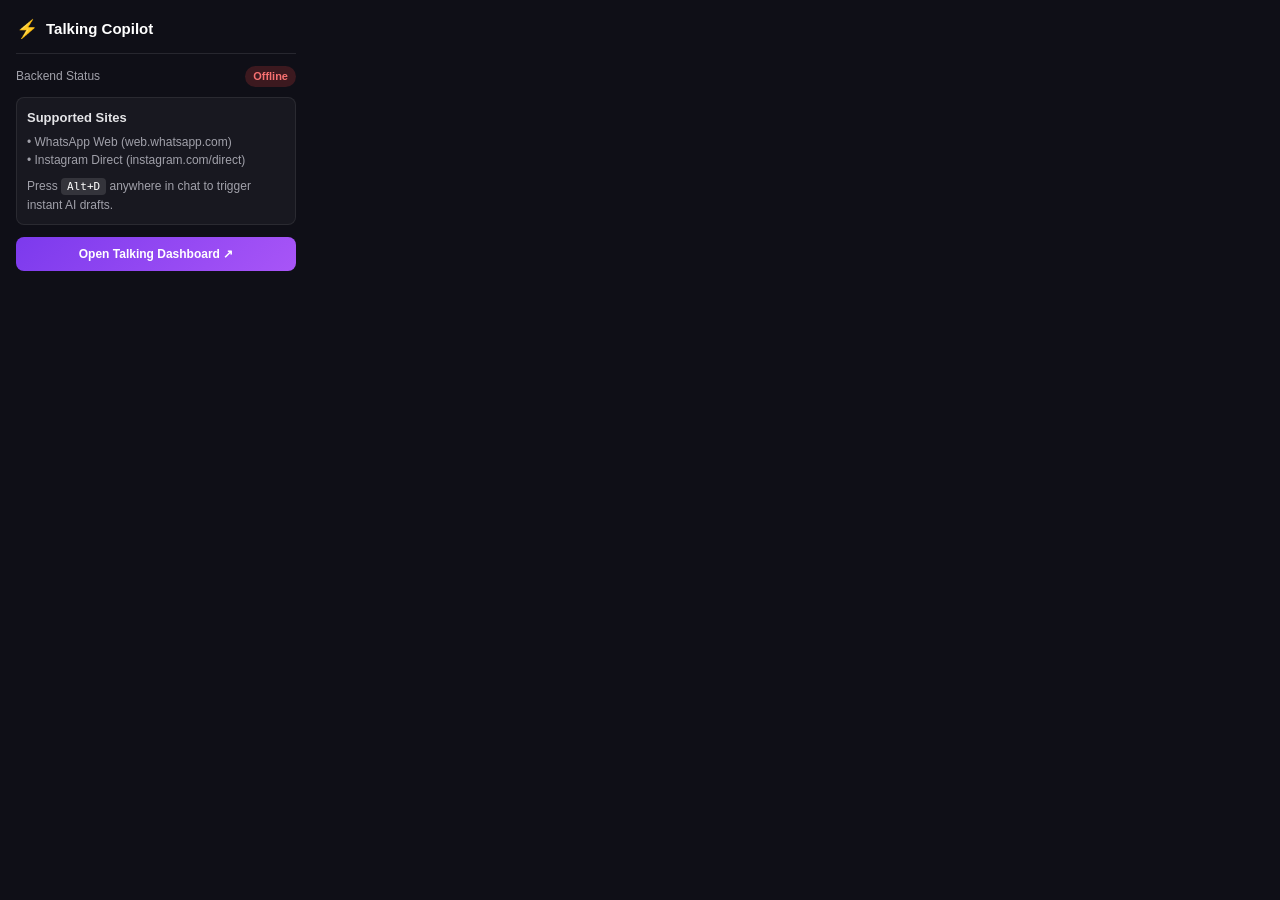
==== extension/popup.html @ 228fe3c1 "feat: in-page chat copilot, fact miner and inspector, and telegram parser" ====
<!DOCTYPE html>
<html lang="en">
<head>
  <meta charset="UTF-8">
  <title>Talking Copilot</title>
  <style>
    body {
      width: 280px;
      margin: 0;
      padding: 16px;
      background: #0f0f17;
      color: #f4f4f5;
      font-family: -apple-system, BlinkMacSystemFont, 'Segoe UI', Roboto, sans-serif;
      font-size: 13px;
      line-height: 1.5;
    }
    .header {
      display: flex;
      align-items: center;
      gap: 8px;
      margin-bottom: 12px;
      padding-bottom: 10px;
      border-bottom: 1px solid rgba(255, 255, 255, 0.1);
    }
    .logo {
      font-size: 18px;
    }
    .title {
      font-weight: 700;
      font-size: 15px;
      color: #fff;
    }
    .status-row {
      display: flex;
      align-items: center;
      justify-content: space-between;
      margin-bottom: 10px;
      font-size: 12px;
      color: #a1a1aa;
    }
    .badge {
      padding: 2px 8px;
      border-radius: 999px;
      font-size: 11px;
      font-weight: 600;
    }
    .badge.online {
      background: rgba(16, 185, 129, 0.2);
      color: #34d399;
    }
    .badge.offline {
      background: rgba(239, 68, 68, 0.2);
      color: #f87171;
    }
    .shortcuts-card {
      background: rgba(255, 255, 255, 0.04);
      border: 1px solid rgba(255, 255, 255, 0.08);
      border-radius: 8px;
      padding: 10px;
      margin-top: 10px;
    }
    .kbd {
      background: rgba(255, 255, 255, 0.12);
      padding: 2px 6px;
      border-radius: 4px;
      font-size: 11px;
      color: #fff;
      font-family: monospace;
    }
    .btn {
      display: block;
      width: 100%;
      box-sizing: border-box;
      text-align: center;
      padding: 8px;
      margin-top: 12px;
      background: linear-gradient(135deg, #7c3aed, #a855f7);
      color: #fff;
      text-decoration: none;
      border-radius: 8px;
      font-weight: 600;
      font-size: 12px;
      transition: filter 0.15s;
    }
    .btn:hover {
      filter: brightness(1.1);
    }
  </style>
</head>
<body>
  <div class="header">
    <span class="logo">⚡</span>
    <span class="title">Talking Copilot</span>
  </div>

  <div class="status-row">
    <span>Backend Status</span>
    <span class="badge" id="statusBadge">Checking...</span>
  </div>

  <div class="shortcuts-card">
    <div style="font-weight: 600; margin-bottom: 6px; color: #e4e4e7;">Supported Sites</div>
    <div style="font-size: 12px; color: #a1a1aa; margin-bottom: 8px;">
      • WhatsApp Web (web.whatsapp.com)<br/>
      • Instagram Direct (instagram.com/direct)
    </div>
    <div style="font-size: 12px; color: #a1a1aa;">
      Press <span class="kbd">Alt+D</span> anywhere in chat to trigger instant AI drafts.
    </div>
  </div>

  <a class="btn" href="http://localhost:8000" target="_blank">Open Talking Dashboard ↗</a>

  <script src="popup.js"></script>
</body>
</html>
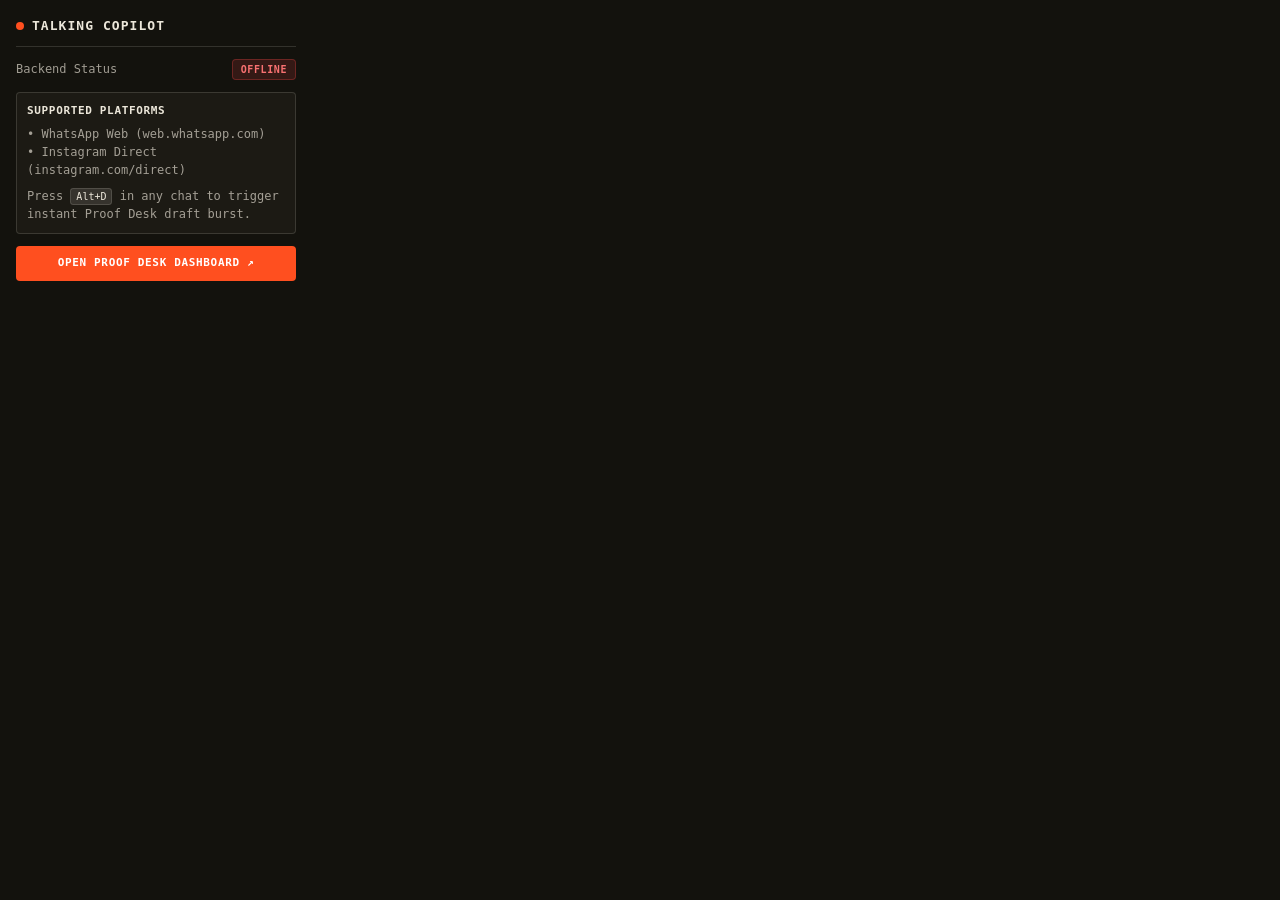
==== commit 3c18f313: "fix(phase3): idempotent vector storage, double texting time window, most-frequent sender detection, " ====
--- a/extension/popup.html
+++ b/extension/popup.html
@@ -4,67 +4,98 @@
   <meta charset="UTF-8">
   <title>Talking Copilot</title>
   <style>
+    :root {
+      --tk-bg: #13120D;
+      --tk-surface: #1C1A14;
+      --tk-ink: #ECE7DA;
+      --tk-text-muted: rgba(236, 231, 218, 0.65);
+      --tk-hairline: rgba(236, 231, 218, 0.15);
+      --tk-accent: #FF4F1F;
+    }
     body {
       width: 280px;
       margin: 0;
       padding: 16px;
-      background: #0f0f17;
-      color: #f4f4f5;
-      font-family: -apple-system, BlinkMacSystemFont, 'Segoe UI', Roboto, sans-serif;
+      background: var(--tk-bg);
+      color: var(--tk-ink);
+      font-family: -apple-system, BlinkMacSystemFont, "Segoe UI", Roboto, monospace;
       font-size: 13px;
       line-height: 1.5;
     }
     .header {
       display: flex;
       align-items: center;
-      gap: 8px;
+      justify-content: space-between;
       margin-bottom: 12px;
       padding-bottom: 10px;
-      border-bottom: 1px solid rgba(255, 255, 255, 0.1);
+      border-bottom: 1px solid var(--tk-hairline);
     }
-    .logo {
-      font-size: 18px;
+    .logo-group {
+      display: flex;
+      align-items: center;
+      gap: 8px;
+    }
+    .logo-dot {
+      width: 8px;
+      height: 8px;
+      border-radius: 50%;
+      background: var(--tk-accent);
     }
     .title {
       font-weight: 700;
-      font-size: 15px;
-      color: #fff;
+      font-size: 13px;
+      letter-spacing: 0.08em;
+      text-transform: uppercase;
+      color: var(--tk-ink);
     }
     .status-row {
       display: flex;
       align-items: center;
       justify-content: space-between;
-      margin-bottom: 10px;
+      margin-bottom: 12px;
       font-size: 12px;
-      color: #a1a1aa;
+      color: var(--tk-text-muted);
     }
     .badge {
       padding: 2px 8px;
-      border-radius: 999px;
-      font-size: 11px;
+      border-radius: 4px;
+      font-size: 10px;
       font-weight: 600;
+      letter-spacing: 0.06em;
+      text-transform: uppercase;
     }
     .badge.online {
-      background: rgba(16, 185, 129, 0.2);
+      background: rgba(16, 185, 129, 0.15);
       color: #34d399;
+      border: 1px solid rgba(16, 185, 129, 0.3);
     }
     .badge.offline {
-      background: rgba(239, 68, 68, 0.2);
+      background: rgba(239, 68, 68, 0.15);
       color: #f87171;
+      border: 1px solid rgba(239, 68, 68, 0.3);
     }
     .shortcuts-card {
-      background: rgba(255, 255, 255, 0.04);
-      border: 1px solid rgba(255, 255, 255, 0.08);
-      border-radius: 8px;
+      background: var(--tk-surface);
+      border: 1px solid var(--tk-hairline);
+      border-radius: 4px;
       padding: 10px;
       margin-top: 10px;
     }
+    .card-title {
+      font-weight: 600;
+      font-size: 11px;
+      letter-spacing: 0.06em;
+      text-transform: uppercase;
+      margin-bottom: 6px;
+      color: var(--tk-ink);
+    }
     .kbd {
-      background: rgba(255, 255, 255, 0.12);
-      padding: 2px 6px;
-      border-radius: 4px;
-      font-size: 11px;
-      color: #fff;
+      background: rgba(236, 231, 218, 0.12);
+      border: 1px solid var(--tk-hairline);
+      padding: 2px 5px;
+      border-radius: 3px;
+      font-size: 10px;
+      color: var(--tk-ink);
       font-family: monospace;
     }
     .btn {
@@ -72,15 +103,17 @@
       width: 100%;
       box-sizing: border-box;
       text-align: center;
-      padding: 8px;
+      padding: 9px;
       margin-top: 12px;
-      background: linear-gradient(135deg, #7c3aed, #a855f7);
-      color: #fff;
+      background: var(--tk-accent);
+      color: #FFFFFF;
       text-decoration: none;
-      border-radius: 8px;
+      border-radius: 4px;
       font-weight: 600;
-      font-size: 12px;
-      transition: filter 0.15s;
+      font-size: 11px;
+      letter-spacing: 0.06em;
+      text-transform: uppercase;
+      transition: filter 0.15s, opacity 0.15s;
     }
     .btn:hover {
       filter: brightness(1.1);
@@ -89,8 +122,10 @@
 </head>
 <body>
   <div class="header">
-    <span class="logo">⚡</span>
-    <span class="title">Talking Copilot</span>
+    <div class="logo-group">
+      <span class="logo-dot"></span>
+      <span class="title">Talking Copilot</span>
+    </div>
   </div>
 
   <div class="status-row">
@@ -99,17 +134,17 @@
   </div>
 
   <div class="shortcuts-card">
-    <div style="font-weight: 600; margin-bottom: 6px; color: #e4e4e7;">Supported Sites</div>
-    <div style="font-size: 12px; color: #a1a1aa; margin-bottom: 8px;">
+    <div class="card-title">Supported Platforms</div>
+    <div style="font-size: 12px; color: var(--tk-text-muted); margin-bottom: 8px;">
       • WhatsApp Web (web.whatsapp.com)<br/>
       • Instagram Direct (instagram.com/direct)
     </div>
-    <div style="font-size: 12px; color: #a1a1aa;">
-      Press <span class="kbd">Alt+D</span> anywhere in chat to trigger instant AI drafts.
+    <div style="font-size: 12px; color: var(--tk-text-muted);">
+      Press <span class="kbd">Alt+D</span> in any chat to trigger instant Proof Desk draft burst.
     </div>
   </div>
 
-  <a class="btn" href="http://localhost:8000" target="_blank">Open Talking Dashboard ↗</a>
+  <a class="btn" href="http://localhost:8000" target="_blank">Open Proof Desk Dashboard ↗</a>
 
   <script src="popup.js"></script>
 </body>
